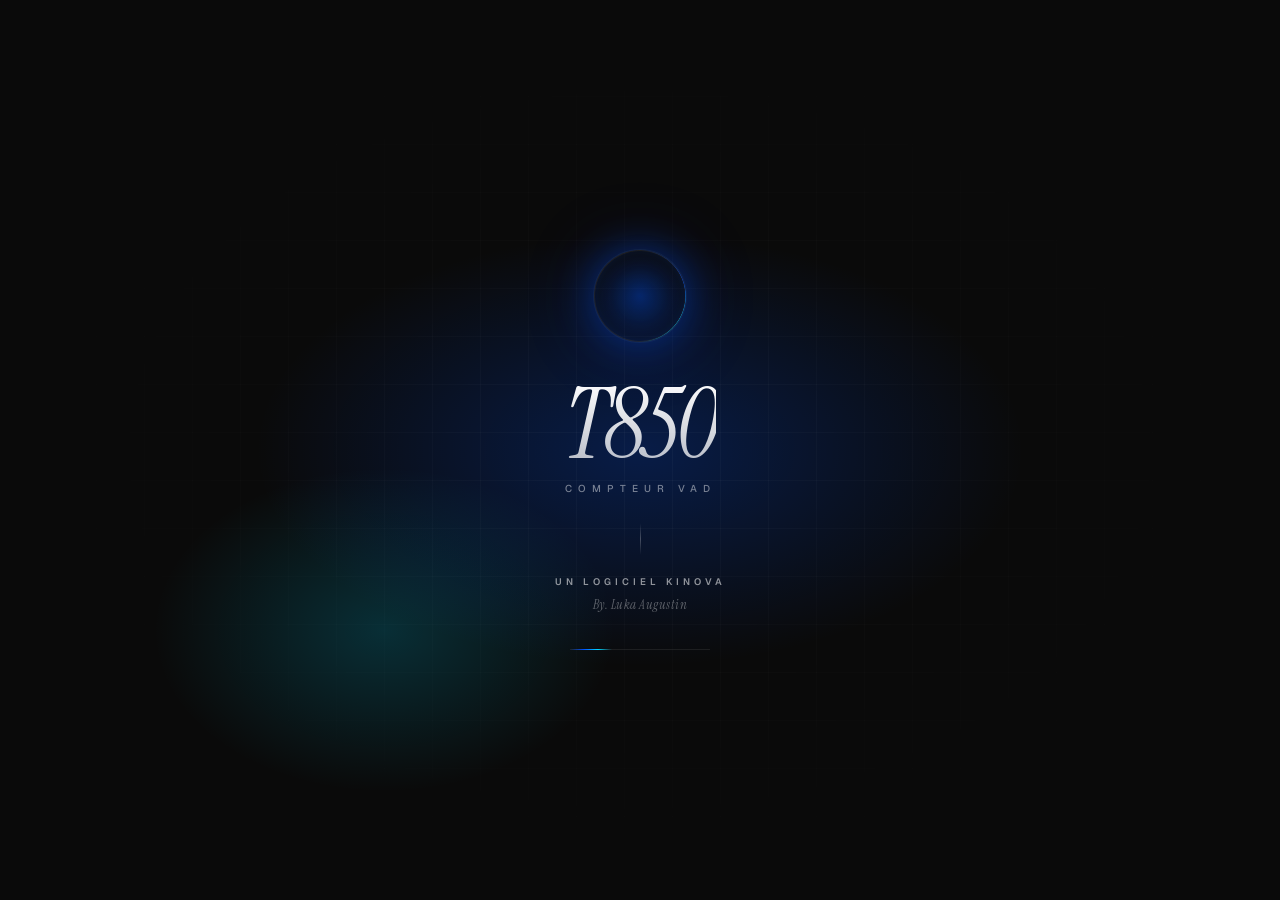
==== index.html @ 2a06a9a8 "Add software files" ====
<!doctype html>
<html lang="fr">
<head>
<meta charset="utf-8"/>
<meta name="viewport" content="width=device-width, initial-scale=1"/>
<title>T850 — Compteur VAD</title>
<link rel="preconnect" href="https://fonts.googleapis.com">
<link rel="preconnect" href="https://fonts.gstatic.com" crossorigin>
<link href="https://fonts.googleapis.com/css2?family=Instrument+Serif:ital@0;1&family=Geist:wght@300;400;500;600;700&family=JetBrains+Mono:wght@400;500;700&display=swap" rel="stylesheet">

<style>
/* ============================================================
   T850 — LIGHT PREMIUM REDESIGN
   Inspired by: Stripe, Linear light, Notion Pro, Vercel
   ============================================================ */

*, *::before, *::after { box-sizing: border-box; margin: 0; padding: 0; }

:root {
  /* — Canvas & surfaces — */
  --bg:          #FAFAF7;        /* ivoire chaud */
  --bg-elev:     #FFFFFF;
  --bg-sunken:   #F4F4EF;
  --surface:     #FFFFFF;
  --surface-2:   #F7F7F3;

  /* — Ink (texte) — */
  --ink:         #0A0A0A;
  --ink-2:       #262626;
  --ink-3:       #525252;
  --ink-4:       #737373;
  --ink-muted:   #A3A3A3;

  /* — Bordures ultra fines, secret du premium — */
  --hairline:    rgba(10,10,10,.06);
  --hairline-2:  rgba(10,10,10,.09);
  --hairline-3:  rgba(10,10,10,.14);

  /* — Accent bleu électrique — */
  --accent:      #0052FF;        /* bleu Coinbase/Stripe */
  --accent-2:    #2D6BFF;
  --accent-3:    #7AA6FF;
  --accent-soft: rgba(0,82,255,.08);
  --accent-glow: rgba(0,82,255,.22);
  --cyan:        #00D4FF;

  /* — Sémantique — */
  --success:     #00875A;
  --success-soft:rgba(0,135,90,.10);
  --warn:        #B45309;
  --warn-soft:   rgba(180,83,9,.10);
  --danger:      #E11D48;
  --danger-soft: rgba(225,29,72,.10);

  /* — Ombres superposées (layering) — */
  --shadow-xs:   0 1px 2px rgba(10,10,10,.04);
  --shadow-sm:   0 1px 2px rgba(10,10,10,.04), 0 2px 8px rgba(10,10,10,.04);
  --shadow-md:   0 2px 4px rgba(10,10,10,.04), 0 8px 24px rgba(10,10,10,.06), 0 1px 0 rgba(255,255,255,.6) inset;
  --shadow-lg:   0 4px 12px rgba(10,10,10,.06), 0 24px 48px rgba(10,10,10,.10), 0 1px 0 rgba(255,255,255,.7) inset;
  --shadow-blue: 0 1px 2px rgba(0,82,255,.24), 0 4px 16px rgba(0,82,255,.20), 0 1px 0 rgba(255,255,255,.25) inset;

  /* — Rayons — */
  --r-xs: 6px;
  --r-sm: 8px;
  --r-md: 12px;
  --r-lg: 16px;
  --r-xl: 22px;

  /* — Timing — */
  --tr-fast: 140ms cubic-bezier(.22,1,.36,1);
  --tr:      220ms cubic-bezier(.22,1,.36,1);
  --tr-slow: 420ms cubic-bezier(.22,1,.36,1);

  --sidebar-w: 276px;
}

html { font-size: 15px; }

body {
  font-family: 'Geist', -apple-system, BlinkMacSystemFont, sans-serif;
  font-feature-settings: "cv11","ss01","ss03","cv09";
  -webkit-font-smoothing: antialiased;
  -moz-osx-font-smoothing: grayscale;
  background: var(--bg);
  color: var(--ink);
  min-height: 100vh;
  overflow-x: hidden;
  letter-spacing: -.01em;
  position: relative;
}

/* Mesh gradient de fond — le secret du wow effect subtil */
body::before {
  content: "";
  position: fixed; inset: 0;
  pointer-events: none;
  z-index: 0;
  background:
    radial-gradient(ellipse 60% 50% at 85% 0%,    rgba(0,82,255,.06)  0%, transparent 60%),
    radial-gradient(ellipse 50% 40% at 0% 100%,   rgba(0,212,255,.05) 0%, transparent 60%),
    radial-gradient(ellipse 40% 30% at 50% 50%,   rgba(122,166,255,.04) 0%, transparent 70%);
}

/* Grain overlay ultra subtil */
body::after {
  content: "";
  position: fixed; inset: 0;
  pointer-events: none;
  z-index: 1;
  opacity: .35;
  mix-blend-mode: multiply;
  background-image: url("data:image/svg+xml;utf8,<svg xmlns='http://www.w3.org/2000/svg' width='140' height='140'><filter id='n'><feTurbulence type='fractalNoise' baseFrequency='.9' numOctaves='2' stitchTiles='stitch'/><feColorMatrix values='0 0 0 0 0 0 0 0 0 0 0 0 0 0 0 0 0 0 .035 0'/></filter><rect width='100%' height='100%' filter='url(%23n)'/></svg>");
}

/* ============================================================
   SPLASH — premium éditorial
   ============================================================ */
#splash {
  position: fixed; inset: 0; z-index: 999;
  background: #0A0A0A;
  display: flex; align-items: center; justify-content: center;
  transition: opacity .8s cubic-bezier(.22,1,.36,1);
  overflow: hidden;
}
#splash::before {
  content: "";
  position: absolute; inset: 0;
  background:
    radial-gradient(ellipse 50% 40% at 50% 50%, rgba(0,82,255,.25) 0%, transparent 60%),
    radial-gradient(ellipse 30% 30% at 30% 70%, rgba(0,212,255,.18) 0%, transparent 60%);
  animation: splashMesh 8s ease-in-out infinite alternate;
}
#splash::after {
  content: "";
  position: absolute; inset: 0;
  background-image:
    linear-gradient(rgba(255,255,255,.03) 1px, transparent 1px),
    linear-gradient(90deg, rgba(255,255,255,.03) 1px, transparent 1px);
  background-size: 48px 48px;
  mask-image: radial-gradient(ellipse 70% 70% at 50% 50%, black 0%, transparent 70%);
  -webkit-mask-image: radial-gradient(ellipse 70% 70% at 50% 50%, black 0%, transparent 70%);
}
#splash.hide { opacity: 0; pointer-events: none; }

.splash-inner {
  position: relative;
  z-index: 2;
  display: flex; flex-direction: column; align-items: center;
  animation: splashFadeIn 1s cubic-bezier(.22,1,.36,1) both;
}

/* Ring animé — on supprime visuellement l'ancien div inline */
.splash-inner > div:first-child {
  width: 92px !important;
  height: 92px !important;
  border: 1px solid rgba(255,255,255,.08) !important;
  background: radial-gradient(circle, rgba(0,82,255,.35) 0%, transparent 65%) !important;
  box-shadow:
    0 0 0 1px rgba(255,255,255,.04),
    0 0 40px rgba(0,82,255,.40),
    0 0 80px rgba(0,82,255,.20),
    inset 0 0 20px rgba(0,82,255,.15) !important;
  position: relative;
  animation: splashRing 3s ease-in-out infinite !important;
}
.splash-inner > div:first-child::before {
  content: "";
  position: absolute; inset: -1px;
  border-radius: 50%;
  background: conic-gradient(from 0deg, transparent 0%, var(--accent) 20%, var(--cyan) 35%, transparent 50%);
  -webkit-mask: radial-gradient(circle, transparent 45px, black 46px);
          mask: radial-gradient(circle, transparent 45px, black 46px);
  animation: splashRotate 3s linear infinite;
}

.splash-wordmark {
  font-family: 'Instrument Serif', 'Times New Roman', serif;
  font-style: italic;
  font-size: 96px;
  font-weight: 400;
  color: #fff;
  letter-spacing: -.04em;
  text-align: center;
  line-height: .9;
  margin-top: 40px;
  background: linear-gradient(180deg, #FFFFFF 0%, rgba(255,255,255,.7) 100%);
  -webkit-background-clip: text;
  background-clip: text;
  -webkit-text-fill-color: transparent;
  text-shadow: none;
}

.splash-tagline {
  font-family: 'Geist', sans-serif;
  font-size: 10px;
  font-weight: 500;
  color: rgba(255,255,255,.45);
  letter-spacing: 6px;
  text-transform: uppercase;
  text-align: center;
  margin-top: 14px;
}

.splash-divider {
  width: 1px; height: 32px;
  background: linear-gradient(180deg, transparent, rgba(255,255,255,.25), transparent);
  margin: 28px auto 20px;
}

.splash-brand {
  font-family: 'Geist', sans-serif;
  font-size: 9.5px;
  font-weight: 600;
  color: rgba(255,255,255,.55);
  letter-spacing: 4px;
  text-transform: uppercase;
  text-align: center;
}
.splash-author {
  font-family: 'Instrument Serif', serif;
  font-style: italic;
  font-size: 13px;
  color: rgba(255,255,255,.35);
  letter-spacing: .5px;
  text-align: center;
  margin-top: 8px;
}

.splash-bar-wrap {
  width: 140px; height: 1px;
  background: rgba(255,255,255,.08);
  margin-top: 36px;
  overflow: hidden;
  position: relative;
}
.splash-bar {
  height: 100%;
  background: linear-gradient(90deg, transparent, var(--accent), var(--cyan), transparent);
  width: 30%;
  animation: splashLoad 1.8s cubic-bezier(.22,1,.36,1) infinite;
}

@keyframes splashLoad {
  0%   { transform: translateX(-120%); }
  100% { transform: translateX(400%); }
}
@keyframes splashRing {
  0%,100% { box-shadow: 0 0 0 1px rgba(255,255,255,.04), 0 0 40px rgba(0,82,255,.40), 0 0 80px rgba(0,82,255,.20), inset 0 0 20px rgba(0,82,255,.15); }
  50%     { box-shadow: 0 0 0 1px rgba(255,255,255,.08), 0 0 60px rgba(0,82,255,.60), 0 0 120px rgba(0,82,255,.30), inset 0 0 30px rgba(0,82,255,.25); }
}
@keyframes splashRotate {
  to { transform: rotate(360deg); }
}
@keyframes splashMesh {
  0%   { transform: scale(1) rotate(0deg); }
  100% { transform: scale(1.15) rotate(4deg); }
}
@keyframes splashFadeIn {
  from { opacity: 0; transform: translateY(24px); filter: blur(6px); }
  to   { opacity: 1; transform: translateY(0); filter: blur(0); }
}

/* ============================================================
   SHELL & SIDEBAR
   ============================================================ */
.shell {
  display: flex;
  min-height: 100vh;
  position: relative;
  z-index: 2;
}

.sidebar {
  width: var(--sidebar-w);
  min-height: 100vh;
  background: var(--surface);
  display: flex; flex-direction: column;
  position: fixed; left: 0; top: 0; bottom: 0;
  z-index: 100;
  border-right: 1px solid var(--hairline);
  box-shadow: 1px 0 0 rgba(255,255,255,.8) inset;
}
/* Halo accent en haut de sidebar — détail premium */
.sidebar::before {
  content: "";
  position: absolute; top: 0; left: 0; right: 0; height: 260px;
  background: radial-gradient(ellipse 80% 100% at 50% 0%, var(--accent-soft) 0%, transparent 70%);
  pointer-events: none;
}

.sidebar-logo {
  padding: 22px 22px 18px;
  border-bottom: 1px solid var(--hairline);
  position: relative;
  z-index: 1;
}
.sidebar-logo > div {
  align-items: baseline !important;
  gap: 10px !important;
}
.logo-wordmark {
  font-family: 'Instrument Serif', serif !important;
  font-style: italic;
  font-size: 32px !important;
  font-weight: 400 !important;
  color: var(--ink) !important;
  letter-spacing: -.04em !important;
  line-height: 1;
  cursor: pointer;
  transition: color var(--tr);
  position: relative;
}
.logo-wordmark::after {
  content: "";
  position: absolute;
  bottom: 2px; left: 0;
  width: 6px; height: 6px;
  background: var(--accent);
  border-radius: 50%;
  transform: translateX(72px);
  box-shadow: 0 0 12px var(--accent-glow);
}
.logo-sub {
  font-family: 'Geist', sans-serif !important;
  font-size: 9.5px !important;
  color: var(--ink-4) !important;
  letter-spacing: 2.5px !important;
  text-transform: uppercase !important;
  margin-top: 6px !important;
  font-weight: 500;
}

/* KPI — les stars de la sidebar */
.sidebar-kpi {
  padding: 18px 14px 10px;
  display: flex; flex-direction: column; gap: 7px;
  position: relative; z-index: 1;
}
.kpi-box, .kpi-card {
  background: var(--bg-elev);
  border: 1px solid var(--hairline);
  border-radius: var(--r-md);
  padding: 13px 14px;
  display: flex; align-items: center; gap: 12px;
  transition: all var(--tr);
  position: relative;
  box-shadow: var(--shadow-xs);
}
.kpi-box:hover, .kpi-card:hover {
  border-color: var(--hairline-3);
  box-shadow: var(--shadow-sm);
  transform: translateY(-1px);
}
.kpi-icon {
  width: 32px; height: 32px; border-radius: var(--r-sm);
  background: linear-gradient(180deg, var(--ink) 0%, var(--ink-2) 100%);
  display: flex; align-items: center; justify-content: center;
  flex-shrink: 0;
  box-shadow: 0 1px 2px rgba(0,0,0,.15), 0 0 0 1px rgba(255,255,255,.04) inset;
}
.kpi-icon svg { stroke: #fff !important; opacity: .95; }

/* KPI spécial — le premier en accent */
.sidebar-kpi .kpi-box:first-child .kpi-icon {
  background: linear-gradient(180deg, var(--accent) 0%, #0040C8 100%);
  box-shadow: var(--shadow-blue);
}

.kpi-info { flex: 1; min-width: 0; }
.kpi-value {
  font-family: 'Instrument Serif', serif;
  font-style: italic;
  font-size: 32px;
  font-weight: 400;
  color: var(--ink);
  line-height: .95;
  letter-spacing: -.03em;
  font-variant-numeric: tabular-nums;
}
.kpi-label {
  font-family: 'Geist', sans-serif;
  font-size: 9.5px;
  font-weight: 600;
  color: var(--ink-4);
  letter-spacing: 1.3px;
  text-transform: uppercase;
  margin-top: 4px;
}

/* SG Agenda box — ambre */
#sgAgendaBox {
  margin: 0 14px 0;
  background: linear-gradient(180deg, #FFFBEB 0%, #FEF3C7 100%);
  border-color: rgba(180,83,9,.15);
}
#sgAgendaBox .kpi-icon {
  background: linear-gradient(180deg, #D97706 0%, #B45309 100%);
  box-shadow: 0 1px 2px rgba(180,83,9,.30);
}
#sgAgendaBox .kpi-value { color: #78350F; }
#sgAgendaBox .kpi-label { color: #92400E; }
#agendaPlus {
  background: rgba(217,119,6,.12) !important;
  color: #B45309 !important;
  border-radius: 4px !important;
  width: 22px !important; height: 14px !important;
  font-size: 11px !important;
  transition: background var(--tr);
}
#agendaPlus:hover { background: rgba(217,119,6,.25) !important; }
#agendaMinus {
  background: rgba(225,29,72,.10) !important;
  color: #E11D48 !important;
  border-radius: 4px !important;
  width: 22px !important; height: 14px !important;
  font-size: 11px !important;
  transition: background var(--tr);
}
#agendaMinus:hover { background: rgba(225,29,72,.20) !important; }

.sidebar-section-label {
  padding: 18px 22px 8px;
  font-family: 'Geist', sans-serif;
  font-size: 9.5px;
  font-weight: 600;
  color: var(--ink-muted);
  letter-spacing: 1.8px;
  text-transform: uppercase;
  position: relative; z-index: 1;
}

.client-card {
  margin: 0 14px 8px;
  background: var(--bg-sunken);
  border: 1px solid var(--hairline);
  border-radius: var(--r-md);
  padding: 11px 12px;
  display: flex; align-items: center; gap: 11px;
  transition: all var(--tr);
  position: relative; z-index: 1;
}
.client-card:hover {
  background: var(--bg-elev);
  border-color: var(--hairline-2);
}
.client-avatar {
  width: 36px; height: 36px; border-radius: 50%;
  background: linear-gradient(135deg, var(--accent) 0%, #0040C8 100%);
  display: flex; align-items: center; justify-content: center;
  font-family: 'Instrument Serif', serif;
  font-style: italic;
  font-size: 16px; font-weight: 400;
  color: #fff;
  flex-shrink: 0;
  box-shadow: var(--shadow-blue);
}
.client-info { min-width: 0; flex: 1; }
.client-name {
  font-size: 13px; font-weight: 600; color: var(--ink);
  white-space: nowrap; overflow: hidden; text-overflow: ellipsis;
  letter-spacing: -.005em;
}
.client-dob {
  font-size: 11px; color: var(--ink-4); margin-top: 2px;
  font-family: 'JetBrains Mono', monospace;
  font-weight: 400;
}

.cat-stat-list {
  flex: 1; overflow-y: auto;
  padding: 0 22px 14px;
  scrollbar-width: thin;
  scrollbar-color: var(--hairline-2) transparent;
  position: relative; z-index: 1;
}
.cat-stat-row {
  display: flex; align-items: center; gap: 10px;
  padding: 9px 0;
  border-bottom: 1px solid var(--hairline);
  transition: all var(--tr);
}
.cat-stat-row:last-child { border-bottom: none; }
.cat-stat-row:hover .cat-stat-name { color: var(--ink); }
.cat-stat-name {
  flex: 1; font-size: 12px; font-weight: 500;
  color: var(--ink-3);
  letter-spacing: -.005em;
  transition: color var(--tr);
}
.cat-stat-bar-wrap {
  width: 60px; height: 3px;
  background: var(--hairline);
  border-radius: 99px; overflow: hidden;
}
.cat-stat-bar {
  height: 100%;
  background: linear-gradient(90deg, var(--accent-3), var(--accent));
  border-radius: 99px;
  transition: width .7s cubic-bezier(.22,1,.36,1);
}
.cat-stat-count {
  font-family: 'JetBrains Mono', monospace;
  font-size: 12px;
  font-weight: 500;
  color: var(--ink-2);
  min-width: 20px;
  text-align: right;
  font-variant-numeric: tabular-nums;
}

.sidebar-footer {
  padding: 14px 22px;
  border-top: 1px solid var(--hairline);
  font-family: 'Instrument Serif', serif;
  font-style: italic;
  font-size: 12px;
  color: var(--ink-muted);
  position: relative; z-index: 1;
}

/* ============================================================
   MAIN — topbar & content
   ============================================================ */
.main {
  margin-left: var(--sidebar-w);
  flex: 1;
  display: flex; flex-direction: column;
  min-height: 100vh;
}

.topbar {
  background: rgba(250,250,247,.75);
  -webkit-backdrop-filter: blur(20px) saturate(180%);
  backdrop-filter: blur(20px) saturate(180%);
  border-bottom: 1px solid var(--hairline);
  padding: 14px 32px;
  display: flex; align-items: center; gap: 8px; flex-wrap: wrap;
  position: sticky; top: 0; z-index: 50;
}

/* Boutons — système premium */
.btn {
  display: inline-flex; align-items: center; gap: 7px;
  padding: 8px 14px;
  border-radius: var(--r-sm);
  border: 1px solid transparent;
  font-family: 'Geist', sans-serif;
  font-size: 13px;
  font-weight: 500;
  letter-spacing: -.005em;
  cursor: pointer;
  transition: all var(--tr);
  white-space: nowrap; flex-shrink: 0;
  position: relative;
}

.btn-primary {
  background: linear-gradient(180deg, var(--accent-2) 0%, var(--accent) 100%);
  color: #fff;
  border-color: rgba(0,40,180,.4);
  box-shadow: var(--shadow-blue);
  font-weight: 600;
}
.btn-primary::before {
  content: "";
  position: absolute; inset: 0;
  border-radius: inherit;
  background: linear-gradient(180deg, rgba(255,255,255,.18) 0%, transparent 50%);
  pointer-events: none;
}
.btn-primary:hover {
  transform: translateY(-1px);
  box-shadow:
    0 2px 4px rgba(0,82,255,.30),
    0 8px 24px rgba(0,82,255,.24),
    0 1px 0 rgba(255,255,255,.30) inset;
}
.btn-primary:active { transform: translateY(0); }

.btn-secondary {
  background: var(--bg-elev);
  color: var(--ink-2);
  border: 1px solid var(--hairline-2);
  box-shadow: var(--shadow-xs);
  font-weight: 500;
}
.btn-secondary:hover {
  border-color: var(--hairline-3);
  box-shadow: var(--shadow-sm);
  transform: translateY(-1px);
  color: var(--ink);
}

.btn-ghost {
  background: transparent;
  color: var(--ink-3);
  border: 1px solid transparent;
}
.btn-ghost:hover {
  background: var(--bg-sunken);
  color: var(--ink);
}

.btn-danger-ghost {
  background: transparent;
  color: var(--danger);
  border: 1px solid var(--danger-soft);
}
.btn-danger-ghost:hover {
  background: var(--danger-soft);
  border-color: var(--danger);
}
.btn-sm {
  padding: 5px 10px;
  font-size: 12px;
  border-radius: var(--r-xs);
}

.topbar-sep {
  width: 1px; height: 22px;
  background: var(--hairline-2);
  margin: 0 4px;
}
.spacer { flex: 1; }

/* Content & grid */
.content { padding: 28px 32px; flex: 1; }
.grid-2 {
  display: grid;
  grid-template-columns: 1fr 1fr;
  gap: 16px;
}
@media (max-width: 960px) {
  .grid-2 { grid-template-columns: 1fr; }
}

/* ============================================================
   PANELS — cards premium avec hiérarchie éditoriale
   ============================================================ */
.panel {
  background: var(--surface);
  border: 1px solid var(--hairline);
  border-radius: var(--r-lg);
  padding: 22px 22px 18px;
  box-shadow: var(--shadow-xs);
  transition: all var(--tr);
  animation: fadeUp .6s cubic-bezier(.22,1,.36,1) both;
  position: relative;
  overflow: hidden;
}
/* Glow bleu discret au hover */
.panel::before {
  content: "";
  position: absolute;
  top: 0; left: 0; right: 0;
  height: 1px;
  background: linear-gradient(90deg, transparent, var(--accent), transparent);
  opacity: 0;
  transition: opacity var(--tr);
}
.panel:hover {
  border-color: var(--hairline-2);
  box-shadow: var(--shadow-md);
  transform: translateY(-2px);
}
.panel:hover::before { opacity: .5; }

.panel-header {
  display: flex; align-items: center; gap: 11px;
  margin-bottom: 16px;
  padding-bottom: 14px;
  border-bottom: 1px solid var(--hairline);
}
.panel-icon {
  width: 32px; height: 32px;
  border-radius: var(--r-sm);
  background: linear-gradient(180deg, var(--ink) 0%, var(--ink-2) 100%);
  display: flex; align-items: center; justify-content: center;
  flex-shrink: 0;
  box-shadow: 0 1px 2px rgba(0,0,0,.15), 0 0 0 1px rgba(255,255,255,.04) inset;
}
.panel-icon svg { stroke: #fff !important; opacity: .95; }

.panel-title {
  font-family: 'Instrument Serif', serif;
  font-style: italic;
  font-size: 20px;
  font-weight: 400;
  letter-spacing: -.02em;
  color: var(--ink);
  flex: 1;
  line-height: 1;
}
.panel-badge {
  font-family: 'JetBrains Mono', monospace;
  font-size: 11px;
  font-weight: 500;
  color: var(--accent);
  background: var(--accent-soft);
  border: 1px solid rgba(0,82,255,.14);
  border-radius: 999px;
  padding: 3px 10px;
  font-variant-numeric: tabular-nums;
  letter-spacing: -.01em;
}

/* ============================================================
   DATA TABLE
   ============================================================ */
.data-table {
  width: 100%;
  border-collapse: collapse;
}
.data-table th {
  font-family: 'Geist', sans-serif;
  font-size: 9.5px;
  font-weight: 600;
  color: var(--ink-4);
  letter-spacing: 1.4px;
  text-transform: uppercase;
  padding: 6px 10px 10px;
  border-bottom: 1px solid var(--hairline-2);
  text-align: left;
}
.data-table td {
  font-size: 13px;
  padding: 10px;
  border-bottom: 1px solid var(--hairline);
  color: var(--ink-2);
  vertical-align: middle;
  font-variant-numeric: tabular-nums;
}
.data-table tr:last-child td { border-bottom: none; }
.data-table tr { transition: background var(--tr-fast); }
.data-table tr:hover td { background: var(--bg-sunken); }

/* Numeric columns en mono */
.data-table td:nth-child(2),
.data-table td:nth-child(3) {
  font-family: 'JetBrains Mono', monospace;
  font-weight: 500;
  color: var(--ink);
}

.conv-badge {
  display: inline-flex; align-items: center;
  font-family: 'JetBrains Mono', monospace;
  font-size: 11px;
  font-weight: 500;
  padding: 2px 8px;
  border-radius: 999px;
  letter-spacing: -.01em;
  border: 1px solid transparent;
}
.conv-high {
  background: var(--success-soft);
  color: var(--success);
  border-color: rgba(0,135,90,.16);
}
.conv-mid {
  background: var(--warn-soft);
  color: var(--warn);
  border-color: rgba(180,83,9,.16);
}
.conv-low {
  background: var(--danger-soft);
  color: var(--danger);
  border-color: rgba(225,29,72,.14);
}
.conv-none {
  background: var(--bg-sunken);
  color: var(--ink-muted);
  border-color: var(--hairline-2);
}

/* ============================================================
   SALE ITEMS (historique)
   ============================================================ */
.sale-item {
  display: flex; align-items: center; gap: 12px;
  padding: 11px 0;
  border-bottom: 1px solid var(--hairline);
  transition: all var(--tr-fast);
}
.sale-item:last-child { border-bottom: none; }
.sale-item:hover { padding-left: 4px; }
.sale-item:hover .sale-dot {
  background: var(--accent);
  box-shadow: 0 0 0 4px var(--accent-soft);
}
.sale-dot {
  width: 6px; height: 6px; border-radius: 50%;
  background: var(--ink-muted);
  flex-shrink: 0;
  transition: all var(--tr);
}
.sale-info { flex: 1; min-width: 0; }
.sale-product {
  font-size: 13.5px; font-weight: 500;
  color: var(--ink);
  letter-spacing: -.005em;
  white-space: nowrap; overflow: hidden; text-overflow: ellipsis;
}
.sale-meta {
  font-family: 'JetBrains Mono', monospace;
  font-size: 11px;
  color: var(--ink-4);
  margin-top: 2px;
  font-weight: 400;
}
.sale-empty {
  text-align: center;
  padding: 40px 0;
  font-family: 'Instrument Serif', serif;
  font-style: italic;
  font-size: 15px;
  color: var(--ink-muted);
}

.scroll {
  max-height: 320px;
  overflow-y: auto;
  scrollbar-width: thin;
  scrollbar-color: var(--hairline-2) transparent;
}

/* ============================================================
   BAR ROWS (stats tranches horaires, catégories)
   ============================================================ */
.bar-row {
  display: flex; align-items: center; gap: 12px;
  padding: 9px 0;
  border-bottom: 1px solid var(--hairline);
  transition: padding var(--tr-fast);
}
.bar-row:last-child { border-bottom: none; }
.bar-row:hover { padding-left: 4px; }
.bar-label {
  font-size: 12px; font-weight: 500;
  color: var(--ink-2);
  width: 110px; flex-shrink: 0;
  white-space: nowrap; overflow: hidden; text-overflow: ellipsis;
  letter-spacing: -.005em;
}
.bar-track {
  flex: 1; height: 5px;
  background: var(--hairline);
  border-radius: 99px; overflow: hidden;
  position: relative;
}
.bar-fill {
  height: 100%;
  border-radius: 99px;
  background: linear-gradient(90deg, var(--accent) 0%, var(--cyan) 100%);
  transition: width .7s cubic-bezier(.22,1,.36,1);
  box-shadow: 0 0 8px var(--accent-glow);
}
.bar-num {
  font-family: 'JetBrains Mono', monospace;
  font-size: 12px;
  font-weight: 500;
  color: var(--ink);
  min-width: 28px;
  text-align: right;
  font-variant-numeric: tabular-nums;
}

/* ============================================================
   MODALS — premium
   ============================================================ */
.modal-overlay {
  position: fixed; inset: 0;
  background: rgba(10,10,10,.55);
  -webkit-backdrop-filter: blur(12px) saturate(120%);
  backdrop-filter: blur(12px) saturate(120%);
  display: flex; align-items: center; justify-content: center;
  padding: 20px; z-index: 200;
  opacity: 0; pointer-events: none;
  transition: opacity .25s cubic-bezier(.22,1,.36,1);
}
.modal-overlay.show { opacity: 1; pointer-events: all; }

.modal-card {
  width: 100%; max-width: 460px;
  background: var(--surface);
  border: 1px solid var(--hairline-2);
  border-radius: var(--r-lg);
  padding: 28px;
  box-shadow:
    0 8px 24px rgba(10,10,10,.08),
    0 32px 64px rgba(10,10,10,.18),
    0 1px 0 rgba(255,255,255,.8) inset;
  transform: scale(.96) translateY(8px);
  transition: transform .3s cubic-bezier(.22,1,.36,1);
  position: relative;
  overflow: hidden;
}
.modal-card::before {
  content: "";
  position: absolute; top: 0; left: 20%; right: 20%;
  height: 1px;
  background: linear-gradient(90deg, transparent, var(--accent), transparent);
  opacity: .5;
}
.modal-overlay.show .modal-card {
  transform: scale(1) translateY(0);
}

.modal-title {
  font-family: 'Instrument Serif', serif;
  font-style: italic;
  font-size: 28px;
  font-weight: 400;
  color: var(--ink);
  letter-spacing: -.02em;
  margin-bottom: 6px;
  line-height: 1.1;
}
.modal-sub {
  font-size: 13px;
  color: var(--ink-4);
  margin-bottom: 22px;
  letter-spacing: -.005em;
}

/* ============================================================
   FORM FIELDS
   ============================================================ */
.field { margin-bottom: 16px; }
.field:last-child { margin-bottom: 0; }
.field label {
  display: block;
  font-family: 'Geist', sans-serif;
  font-size: 10px;
  font-weight: 600;
  color: var(--ink-4);
  letter-spacing: 1.2px;
  text-transform: uppercase;
  margin-bottom: 6px;
}
.field input, .field select {
  width: 100%;
  background: var(--bg-elev);
  border: 1px solid var(--hairline-2);
  border-radius: var(--r-sm);
  padding: 11px 13px;
  font-family: 'Geist', sans-serif;
  font-size: 14px;
  font-weight: 500;
  color: var(--ink);
  outline: none;
  letter-spacing: -.005em;
  transition: all var(--tr);
  box-shadow: var(--shadow-xs);
}
.field input::placeholder { color: var(--ink-muted); }
.field input:hover, .field select:hover {
  border-color: var(--hairline-3);
}
.field input:focus, .field select:focus {
  border-color: var(--accent);
  box-shadow:
    0 0 0 4px var(--accent-soft),
    var(--shadow-xs);
}
.field input:disabled, .field select:disabled {
  opacity: .45;
  cursor: not-allowed;
  background: var(--bg-sunken);
}

.modal-actions {
  display: flex; gap: 10px;
  margin-top: 24px;
  flex-wrap: wrap;
  justify-content: flex-end;
}

/* ============================================================
   NOTE BODY
   ============================================================ */
.note-body {
  font-family: 'Geist', sans-serif;
  font-size: 13.5px;
  line-height: 1.75;
  color: var(--ink-2);
  white-space: pre-line;
  background: var(--bg-sunken);
  border-radius: var(--r-md);
  padding: 20px;
  border: 1px solid var(--hairline);
  margin-bottom: 18px;
  max-height: 60vh;
  overflow-y: auto;
  letter-spacing: -.005em;
}

/* ============================================================
   TOAST
   ============================================================ */
.toast {
  position: fixed;
  bottom: 24px; left: 50%;
  transform: translateX(-50%) translateY(16px);
  background: var(--ink);
  color: #fff;
  border: 1px solid rgba(255,255,255,.08);
  padding: 12px 22px;
  border-radius: 999px;
  font-family: 'Geist', sans-serif;
  font-size: 13px;
  font-weight: 500;
  letter-spacing: -.005em;
  box-shadow:
    0 8px 24px rgba(10,10,10,.20),
    0 0 0 1px rgba(255,255,255,.04) inset;
  opacity: 0; pointer-events: none;
  transition: all .3s cubic-bezier(.22,1,.36,1);
  z-index: 9999;
  white-space: nowrap;
}
.toast.show {
  opacity: 1;
  transform: translateX(-50%) translateY(0);
}

/* ============================================================
   ANIMATIONS & scrollbars
   ============================================================ */
@keyframes fadeUp {
  from { opacity: 0; transform: translateY(16px); }
  to   { opacity: 1; transform: translateY(0); }
}
.panel:nth-child(1) { animation-delay: .08s; }
.panel:nth-child(2) { animation-delay: .16s; }
.panel:nth-child(3) { animation-delay: .24s; }
.panel:nth-child(4) { animation-delay: .32s; }

::-webkit-scrollbar { width: 8px; height: 8px; }
::-webkit-scrollbar-track { background: transparent; }
::-webkit-scrollbar-thumb {
  background: var(--hairline-2);
  border-radius: 99px;
  border: 2px solid var(--bg);
}
::-webkit-scrollbar-thumb:hover { background: var(--hairline-3); }

/* ============================================================
   HELP BUTTON (?)
   ============================================================ */
.btn-help-t850 {
  width: 28px; height: 28px;
  border-radius: 50%;
  background: var(--bg-sunken);
  border: 1px solid var(--hairline-2);
  color: var(--ink-3);
  font-family: 'Instrument Serif', serif;
  font-style: italic;
  font-size: 15px;
  font-weight: 400;
  cursor: pointer;
  display: flex; align-items: center; justify-content: center;
  transition: all var(--tr);
  flex-shrink: 0;
  line-height: 1;
  padding-top: 1px;
}
.btn-help-t850:hover {
  background: var(--accent);
  color: #fff;
  border-color: var(--accent);
  box-shadow: var(--shadow-blue);
  transform: scale(1.08);
}

/* ============================================================
   REFINEMENTS
   ============================================================ */
/* Selection */
::selection {
  background: var(--accent);
  color: #fff;
}

/* Focus visible pour l'a11y */
*:focus-visible {
  outline: 2px solid var(--accent);
  outline-offset: 2px;
  border-radius: 4px;
}
button:focus-visible,
input:focus-visible,
select:focus-visible { outline: none; }

/* Tabulaire partout où c'est numérique */
.kpi-value, .bar-num, .cat-stat-count,
.data-table td:nth-child(n+2), .sale-meta {
  font-variant-numeric: tabular-nums;
}

</style>
</head>

<body>

<div id="splash">
  <div class="splash-inner">
    <div style="
      width:160px;height:160px;border-radius:50%;
      background:radial-gradient(circle,rgba(30,58,95,.22) 0%,transparent 70%);
      border:1.5px solid rgba(30,58,95,.45);
      display:flex;align-items:center;justify-content:center;
      box-shadow:0 0 40px rgba(30,58,95,.35),0 0 80px rgba(30,58,95,.15);
    ">
    </div>
    <div class="splash-wordmark">T850</div>
    <div class="splash-tagline">Compteur VAD</div>
    <div class="splash-divider"></div>
    <div class="splash-brand">Un logiciel KINOVA</div>
    <div class="splash-author">By. Luka Augustin</div>
    <div class="splash-bar-wrap">
      <div class="splash-bar"></div>
    </div>
  </div>
</div>

<div class="shell">

    <aside class="sidebar">
    <div class="sidebar-logo">
      <div style="display:flex;align-items:center;gap:8px">
        <div>
          <span class="logo-wordmark">T850</span>
          <span class="logo-sub">Compteur VAD</span>
        </div>
      </div>
    </div>

        <div class="sidebar-kpi">
      <div class="kpi-box">
        <div class="kpi-icon">
          <svg width="16" height="16" viewBox="0 0 24 24" fill="none" stroke="#C9D6E3" stroke-width="2.2" stroke-linecap="round"><polyline points="22 12 18 12 15 21 9 3 6 12 2 12"/></svg>
        </div>
        <div class="kpi-info">
          <div class="kpi-value" id="kpiTotal">0</div>
          <div class="kpi-label">Ventes totales</div>
        </div>
      </div>
      <div class="kpi-box">
        <div class="kpi-icon">
          <svg width="16" height="16" viewBox="0 0 24 24" fill="none" stroke="#C9D6E3" stroke-width="2.2" stroke-linecap="round"><polyline points="1 4 1 10 7 10"/><path d="M3.51 15a9 9 0 1 0 .49-3.5"/></svg>
        </div>
        <div class="kpi-info">
          <div class="kpi-value" id="kpiRebonds">0</div>
          <div class="kpi-label">Rebonds totaux</div>
        </div>
      </div>
      <div class="kpi-box">
        <div class="kpi-icon">
          <svg width="16" height="16" viewBox="0 0 24 24" fill="none" stroke="#C9D6E3" stroke-width="2.2" stroke-linecap="round"><line x1="18" y1="20" x2="18" y2="10"/><line x1="12" y1="20" x2="12" y2="4"/><line x1="6" y1="20" x2="6" y2="14"/></svg>
        </div>
        <div class="kpi-info">
          <div class="kpi-value" id="kpiConv">—</div>
          <div class="kpi-label">Conversion</div>
        </div>
      </div>
      <div class="kpi-card">
        <div class="kpi-icon">
          <svg width="16" height="16" viewBox="0 0 24 24" fill="none" stroke="#C9D6E3" stroke-width="2.2" stroke-linecap="round"><path d="M17 21v-2a4 4 0 0 0-4-4H5a4 4 0 0 0-4 4v2"/><circle cx="9" cy="7" r="4"/><path d="M23 21v-2a4 4 0 0 0-3-3.87"/><path d="M16 3.13a4 4 0 0 1 0 7.75"/></svg>
        </div>
        <div class="kpi-info">
          <div class="kpi-value" id="kpiMulti">—</div>
          <div class="kpi-label">Multi VAD</div>
        </div>
      </div>
    </div>

    <div class="kpi-box" id="sgAgendaBox">
      <div class="kpi-icon"><svg width="16" height="16" viewBox="0 0 24 24" fill="none" stroke="#C9D6E3" stroke-width="2.2" stroke-linecap="round"><rect x="3" y="4" width="18" height="18" rx="2"/><line x1="16" y1="2" x2="16" y2="6"/><line x1="8" y1="2" x2="8" y2="6"/><line x1="3" y1="10" x2="21" y2="10"/><line x1="12" y1="14" x2="12" y2="18"/><line x1="10" y1="16" x2="14" y2="16"/></svg></div>
      <div class="kpi-info" style="flex:1">
        <div style="display:flex;align-items:center;gap:6px">
          <div class="kpi-value" id="kpiAgenda">0</div>
          <div style="display:flex;flex-direction:column;gap:2px;margin-left:auto">
            <button id="agendaPlus" style="background:rgba(201,166,0,.18);border:none;color:#C9A000;border-radius:4px;width:20px;height:14px;font-size:11px;cursor:pointer">+</button>
            <button id="agendaMinus" style="background:rgba(139,26,26,.18);border:none;color:#c07070;border-radius:4px;width:20px;height:14px;font-size:11px;cursor:pointer">−</button>
          </div>
        </div>
        <div class="kpi-label">SG Agenda</div>
      </div>
    </div>

    <div class="sidebar-section-label">Client courant</div>
    <div class="client-card">
      <div class="client-avatar" id="clientAvatar">?</div>
      <div class="client-info">
        <div class="client-name" id="clientName">Aucun client</div>
        <div class="client-dob"  id="clientDob">—</div>
      </div>
    </div>

    <div class="sidebar-section-label">Par catégorie</div>
    <div class="cat-stat-list" id="catStatList"></div>

    <div class="sidebar-footer" style="display:flex;align-items:center;justify-content:space-between"><span>By. Luka Augustin</span><button class="btn-help-t850" id="helpBtnSidebar" title="Note de Luka">?</button></div>
  </aside>

    <div class="main">

    <div class="topbar">
      <button class="btn btn-primary" id="addBtn">
        <svg width="14" height="14" viewBox="0 0 24 24" fill="none" stroke="currentColor" stroke-width="2.5" stroke-linecap="round"><line x1="12" y1="5" x2="12" y2="19"/><line x1="5" y1="12" x2="19" y2="12"/></svg>
        Vente
      </button>
      <button class="btn btn-secondary" id="rebondBtn">
        <svg width="14" height="14" viewBox="0 0 24 24" fill="none" stroke="currentColor" stroke-width="2" stroke-linecap="round"><polyline points="1 4 1 10 7 10"/><path d="M3.51 15a9 9 0 1 0 .49-3.5"/></svg>
        Rebond
      </button>
      <div class="topbar-sep"></div>
      <button class="btn btn-secondary" id="clientBtn">
        <svg width="14" height="14" viewBox="0 0 24 24" fill="none" stroke="currentColor" stroke-width="2" stroke-linecap="round"><path d="M20 21v-2a4 4 0 0 0-4-4H8a4 4 0 0 0-4 4v2"/><circle cx="12" cy="7" r="4"/></svg>
        Client
      </button>
      <button class="btn btn-secondary" id="catalogBtn">
        <svg width="14" height="14" viewBox="0 0 24 24" fill="none" stroke="currentColor" stroke-width="2" stroke-linecap="round"><line x1="8" y1="6" x2="21" y2="6"/><line x1="8" y1="12" x2="21" y2="12"/><line x1="8" y1="18" x2="21" y2="18"/><line x1="3" y1="6" x2="3.01" y2="6"/><line x1="3" y1="12" x2="3.01" y2="12"/><line x1="3" y1="18" x2="3.01" y2="18"/></svg>
        Catalogue
      </button>
      <div class="topbar-sep"></div>
      <button class="btn btn-secondary" id="pdfBtn">
        <svg width="14" height="14" viewBox="0 0 24 24" fill="none" stroke="currentColor" stroke-width="2" stroke-linecap="round"><path d="M14 2H6a2 2 0 0 0-2 2v16a2 2 0 0 0 2 2h12a2 2 0 0 0 2-2V8z"/><polyline points="14 2 14 8 20 8"/></svg>
        PDF Global
      </button>
      <button class="btn btn-secondary" id="pdfWeekBtn">
        <svg width="14" height="14" viewBox="0 0 24 24" fill="none" stroke="currentColor" stroke-width="2" stroke-linecap="round"><rect x="3" y="4" width="18" height="18" rx="2"/><line x1="16" y1="2" x2="16" y2="6"/><line x1="8" y1="2" x2="8" y2="6"/><line x1="3" y1="10" x2="21" y2="10"/></svg>
        PDF Semaine
      </button>
      <div class="spacer"></div>
      <button class="btn btn-ghost btn-sm" id="resetBtn" style="color:var(--danger)">
        <svg width="13" height="13" viewBox="0 0 24 24" fill="none" stroke="currentColor" stroke-width="2" stroke-linecap="round"><polyline points="1 4 1 10 7 10"/><path d="M3.51 15a9 9 0 1 0 .49-3.5"/></svg>
        Reset
      </button>
      <button class="btn btn-ghost btn-sm" id="helpBtn" title="Note de Luka">
        <svg width="14" height="14" viewBox="0 0 24 24" fill="none" stroke="currentColor" stroke-width="2" stroke-linecap="round"><circle cx="12" cy="12" r="10"/><path d="M9.09 9a3 3 0 0 1 5.83 1c0 2-3 3-3 3"/><line x1="12" y1="17" x2="12.01" y2="17"/></svg>
      </button>
    </div>

    <div class="content">
      <div class="grid-2">

        <div class="panel">
          <div class="panel-header">
            <div class="panel-icon"><svg width="15" height="15" viewBox="0 0 24 24" fill="none" stroke="#C9D6E3" stroke-width="2" stroke-linecap="round"><polyline points="22 12 18 12 15 21 9 3 6 12 2 12"/></svg></div>
            <span class="panel-title">Historique ventes</span>
            <span class="panel-badge" id="historyBadge">0</span>
          </div>
          <div class="scroll" id="salesList"><div class="sale-empty">Aucune vente pour l'instant.</div></div>
        </div>

        <div class="panel">
          <div class="panel-header">
            <div class="panel-icon"><svg width="15" height="15" viewBox="0 0 24 24" fill="none" stroke="#C9D6E3" stroke-width="2" stroke-linecap="round"><rect x="2" y="3" width="6" height="18"/><rect x="9" y="8" width="6" height="13"/><rect x="16" y="13" width="6" height="8"/></svg></div>
            <span class="panel-title">Ventes / Rebonds par produit</span>
          </div>
          <div class="scroll">
            <table class="data-table">
              <thead><tr><th>Produit</th><th>V</th><th>R</th><th>Conv.</th></tr></thead>
              <tbody id="prodTableBody"></tbody>
            </table>
          </div>
        </div>

        <div class="panel">
          <div class="panel-header">
            <div class="panel-icon"><svg width="15" height="15" viewBox="0 0 24 24" fill="none" stroke="#C9D6E3" stroke-width="2" stroke-linecap="round"><circle cx="12" cy="12" r="10"/><polyline points="12 6 12 12 16 14"/></svg></div>
            <span class="panel-title">Tranches horaires</span>
          </div>
          <div id="timeStatsList"></div>
        </div>

        <div class="panel">
          <div class="panel-header">
            <div class="panel-icon"><svg width="15" height="15" viewBox="0 0 24 24" fill="none" stroke="#C9D6E3" stroke-width="2" stroke-linecap="round"><circle cx="12" cy="12" r="10"/><path d="M12 2a14.5 14.5 0 0 0 0 20 14.5 14.5 0 0 0 0-20"/><line x1="2" y1="12" x2="22" y2="12"/></svg></div>
            <span class="panel-title">Catégories détaillées</span>
          </div>
          <div class="scroll" id="catDetailList"></div>
        </div>

      </div>
    </div>
  </div>
</div>

<div class="toast" id="toast"></div>

<div class="modal-overlay" id="saleModal">
  <div class="modal-card">
    <div class="modal-title">Ajouter une vente</div>
    <div class="modal-sub">Sélectionne la catégorie puis le produit.</div>
    <div class="field"><label>Catégorie</label><select id="categorySelect"><option value="">— Catégorie —</option></select></div>
    <div class="field"><label>Produit</label><select id="productSelect" disabled><option value="">— Produit —</option></select></div>
    <div class="modal-actions">
      <button class="btn btn-ghost" id="cancelSale">Annuler</button>
      <button class="btn btn-primary" id="confirmSale">Valider la vente</button>
    </div>
  </div>
</div>

<div class="modal-overlay" id="rebondModal">
  <div class="modal-card">
    <div class="modal-title">Ajouter un rebond</div>
    <div class="modal-sub">Sans client associé.</div>
    <div class="field"><label>Catégorie</label><select id="rebondCategorySelect"><option value="">— Catégorie —</option></select></div>
    <div class="field"><label>Produit</label><select id="rebondProductSelect" disabled><option value="">— Produit —</option></select></div>
    <div class="modal-actions">
      <button class="btn btn-ghost" id="cancelRebond">Annuler</button>
      <button class="btn btn-primary" id="confirmRebond">Valider le rebond</button>
    </div>
  </div>
</div>

<div class="modal-overlay" id="saleEditModal">
  <div class="modal-card">
    <div class="modal-title">Modifier la vente</div>
    <div class="modal-sub" id="saleEditInfo"></div>
    <div class="field"><label>Catégorie</label><select id="editCategorySelect"></select></div>
    <div class="field"><label>Produit</label><select id="editProductSelect"></select></div>
    <div class="modal-actions">
      <button class="btn btn-danger-ghost btn-sm" id="deleteSaleBtn">Supprimer</button>
      <div style="flex:1"></div>
      <button class="btn btn-ghost" id="cancelSaleEdit">Annuler</button>
      <button class="btn btn-primary" id="saveSaleEdit">Enregistrer</button>
    </div>
  </div>
</div>

<div class="modal-overlay" id="clientModal">
  <div class="modal-card">
    <div class="modal-title">Infos client</div>
    <div class="modal-sub">Associé aux ventes de la session.</div>
    <div class="field"><label>Nom</label><input id="nomInput" placeholder="DUPONT"/></div>
    <div class="field"><label>Prénom</label><input id="prenomInput" placeholder="Jean"/></div>
    <div class="field"><label>Date de naissance</label><input id="naissanceInput" type="date"/></div>
    <div class="modal-actions">
      <button class="btn btn-ghost" id="cancelClient">Annuler</button>
      <button class="btn btn-primary" id="saveClient">Enregistrer</button>
    </div>
  </div>
</div>

<div class="modal-overlay" id="catalogModal">
  <div class="modal-card" style="max-width:540px">
    <div class="modal-title">Gérer les produits</div>
    <div class="modal-sub">Ajout, modification, suppression par catégorie.</div>
    <div class="field"><label>Catégorie</label><select id="catalogCategorySelect"></select></div>
    <div class="field"><label>Ajouter un produit</label>
      <div style="display:flex;gap:8px">
        <input id="newProductInput" placeholder="Nouveau produit…" style="flex:1"/>
        <button class="btn btn-primary btn-sm" id="addProductBtn" style="flex-shrink:0">Ajouter</button>
      </div>
    </div>
    <div class="scroll" style="max-height:260px;margin-top:4px" id="catalogProductsList"></div>
    <div class="modal-actions" style="margin-top:12px">
      <button class="btn btn-ghost" id="closeCatalog">Fermer</button>
    </div>
  </div>
</div>

<div class="modal-overlay" id="resetModal">
  <div class="modal-card" style="max-width:380px">
    <div class="modal-title">Réinitialiser ?</div>
    <div class="modal-sub">Ventes + rebonds + client effacés. Catalogue conservé.</div>
    <div class="modal-actions">
      <button class="btn btn-ghost" id="cancelReset">Annuler</button>
      <button class="btn btn-primary" id="confirmReset" style="background:var(--danger);box-shadow:none">Réinitialiser</button>
    </div>
  </div>
</div>

<div class="modal-overlay" id="noteModal">
  <div class="modal-card" style="max-width:600px">
    <div class="modal-title">Note de Luka</div>
    <div class="note-body" id="noteText"></div>
    <div class="modal-actions"><button class="btn btn-ghost" id="closeNote">Fermer</button></div>
  </div>
</div>

<script>
'use strict';

const BASE_CATALOG = {
  "BAQ 💳":  ["Fea","Crypto","Option Credit","E-Carte Bleue","Option Internationale","Option Voyageur","Sobrio","Carte Visa classique","Carte Premier","Carte Infinite","Forfait retrait DAB illimites","Mon compte en bref"],
  "PAQ ⚖️":  ["Mon assurance Mobile","Certi Compte","Certi Epargne","Protection Juridique"],
  "PREV 🌳": ["Complementaire sante","Genea","AAV","GOB","Garantie de Salaire"],
  "ERS 💰":  ["ERS"],
  "DECLIC ⚡":["DECLIC"],
  "CCO 🤑":  ["CCO"],
  "IARD 🚗": ["MRA","MRH"],
  "PRO 💼":  ["PJ PRO"],
  "CREDIT 💲":["Alterna"]
};

const NOTE_CONTENT =
`🎯 Objectif du logiciel

Ce logiciel a été conçu avec une ambition claire :
optimiser l'efficacité opérationnelle au CRC et améliorer la performance individuelle.

Après plusieurs analyses terrain et une recherche approfondie des meilleures méthodes d'organisation, cet outil a été développé pour répondre à trois enjeux majeurs :

  • Structurer le suivi d'activité
  • Gagner en productivité au quotidien
  • Améliorer la performance commerciale de manière mesurable

Il s'agit d'un outil pratique, pensé par un Conseiller CRC, pour des Conseillers CRC.

🚀 Philosophie

La performance n'est pas le fruit du hasard.
Elle repose sur :

  • Une organisation rigoureuse
  • Une vision claire des priorités
  • Un suivi précis des actions

Ce logiciel est un levier pour transformer ces principes en résultats concrets.

💡 Amélioration continue

Votre retour est essentiel.
Si vous avez :

  • Des suggestions d'évolution
  • Des idées d'amélioration
  • Ou des retours d'expérience

N'hésitez pas à les partager.
Chaque optimisation contribue à faire évoluer l'outil vers un standard toujours plus professionnel.

🏆 Esprit d'équipe

Cet outil est au service de votre progression.
Travaillez avec exigence.
Suivez vos indicateurs.
Faites la différence.
Ici, l'objectif est clair : viser l'excellence.

Bon courage à toi, je sais que tu gères ;-).

Luka Augustin`;

let state = { version:2, sales:[], rebonds:[], currentClient:null, catalogCustom:{}, catalogOverrides:{}, catalogDeleted:{} };
function deepCopy(x) { return JSON.parse(JSON.stringify(x)); }

setTimeout(()=>{ const s=document.getElementById('splash'); if(s){ s.classList.add('hide'); setTimeout(()=>s.remove(), 800); } }, 2200);

function getCatalog() {
  const base = deepCopy(BASE_CATALOG);
  const custom = state.catalogCustom || {};
  const deleted = state.catalogDeleted || {};
  const overrides = state.catalogOverrides || {};
  Object.keys(base).forEach(cat => {
    const delList = (deleted[cat] || []).map(x => x.toLowerCase());
    base[cat] = base[cat].filter(p => !delList.includes(p.toLowerCase()));
    const ov = overrides[cat] || {};
    base[cat] = base[cat].map(p => ov[p] || p);
  });
  Object.keys(custom).forEach(cat => {
    if (!base[cat]) base[cat] = [];
    (custom[cat] || []).forEach(p => { if (!base[cat].includes(p)) base[cat].push(p); });
  });
  return base;
}

function $(id){return document.getElementById(id);}
function escHtml(s){return(s||'').toString().replace(/[&<>"']/g,c=>({'&':'&amp;','<':'&lt;','>':'&gt;','"':'&quot;',"'":'&#39;'}[c]));}
function pad(n){return(n<10?'0':'')+n;}
function dtNow(){const d=new Date();const iso=d.toISOString();const display=`${pad(d.getDate())}/${pad(d.getMonth()+1)}/${d.getFullYear()} ${pad(d.getHours())}:${pad(d.getMinutes())}`;return{iso,display};}

let saveTimer;
function scheduleSave(){clearTimeout(saveTimer);saveTimer=setTimeout(async()=>{
  try{await fetch('/api/save',{method:'POST',headers:{'Content-Type':'application/json'},body:JSON.stringify({state})});}catch(e){}
},400);}

function showToast(m){const t=$('toast');t.textContent=m;t.classList.add('show');setTimeout(()=>t.classList.remove('show'),2200);}

function openModal(id){$(id).classList.add('show');}
function closeModal(id){$(id).classList.remove('show');}
document.querySelectorAll('.modal-overlay').forEach(m=>{m.addEventListener('click',e=>{if(e.target===m)m.classList.remove('show');});});
document.addEventListener('keydown',e=>{if(e.key==='Escape')document.querySelectorAll('.modal-overlay.show').forEach(m=>m.classList.remove('show'));});

function initSelects(catSel, prodSel, curCat='', curProd=''){
  const CATALOG=getCatalog();
  catSel.innerHTML='<option value="">— Catégorie —</option>';
  Object.keys(CATALOG).forEach(c=>{const o=document.createElement('option');o.value=c;o.textContent=c;if(c===curCat)o.selected=true;catSel.appendChild(o);});
  prodSel.innerHTML='<option value="">— Produit —</option>';prodSel.disabled=!curCat;
  if(curCat){(CATALOG[curCat]||[]).forEach(p=>{const o=document.createElement('option');o.value=p;o.textContent=p;if(p===curProd)o.selected=true;prodSel.appendChild(o);});}
  catSel.onchange=()=>{const c=catSel.value;prodSel.innerHTML='<option value="">— Produit —</option>';if(!c){prodSel.disabled=true;return;}prodSel.disabled=false;(CATALOG[c]||[]).forEach(p=>{const o=document.createElement('option');o.value=p;o.textContent=p;prodSel.appendChild(o);});};
}

function weekBounds(){const n=new Date();const day=(n.getDay()+6)%7;const m=new Date(n);m.setDate(n.getDate()-day);m.setHours(0,0,0,0);const s=new Date(m);s.setDate(m.getDate()+6);s.setHours(23,59,59,999);return{monday:m,sunday:s};}
function weekSales(){const{monday,sunday}=weekBounds();return state.sales.filter(s=>{const d=new Date(s.dt);return d>=monday&&d<=sunday;});}
function weekRebonds(){const{monday,sunday}=weekBounds();return state.rebonds.filter(r=>{const d=new Date(r.dt);return d>=monday&&d<=sunday;});}

function render(){
  const CATALOG=getCatalog();
  const totalSales=state.sales.length, totalRebonds=state.rebonds.length;
  $('kpiTotal').textContent=totalSales; $('kpiRebonds').textContent=totalRebonds;
  const convRate=totalRebonds?Math.round(totalSales/(totalSales+totalRebonds)*100):(totalSales?100:0);
  $('kpiConv').textContent=(totalSales+totalRebonds)?`${convRate}%`:'—';

  // Multi VAD
  const byClient={};
  state.sales.forEach(s=>{const k=s.client&&(s.client.nom||s.client.prenom)?`${s.client.nom}|${s.client.prenom}|${s.client.naissance||''}`.toLowerCase():null; if(k){byClient[k]=(byClient[k]||0)+1;}});
  const multi=Object.values(byClient).filter(c=>c>=2).length;
  $('kpiMulti').textContent=multi||'—';

  $('kpiAgenda').textContent=(state.catalogOverrides&&state.catalogOverrides.__sgAgenda)||0;

  // Client
  if(state.currentClient){const c=state.currentClient;const ini=((c.prenom||' ')[0]+(c.nom||' ')[0]).toUpperCase().trim();$('clientAvatar').textContent=ini||'C';$('clientName').textContent=`${c.prenom||''} ${c.nom||''}`.trim()||'—';$('clientDob').textContent=c.naissance||'—';}
  else{$('clientAvatar').textContent='?';$('clientName').textContent='Aucun client';$('clientDob').textContent='—';}

  // Cat stats sidebar
  const catSales={}; state.sales.forEach(s=>{catSales[s.category]=(catSales[s.category]||0)+1;});
  const maxCat=Math.max(1,...Object.values(catSales),1);
  $('catStatList').innerHTML=Object.keys(CATALOG).map(c=>{const v=catSales[c]||0,pct=Math.round(v/maxCat*100);return `<div class="cat-stat-row"><span class="cat-stat-name">${escHtml(c)}</span><div class="cat-stat-bar-wrap"><div class="cat-stat-bar" style="width:${pct}%"></div></div><span class="cat-stat-count">${v}</span></div>`;}).join('');

  // Sales list
  $('historyBadge').textContent=totalSales;
  if(!state.sales.length) $('salesList').innerHTML=`<div class="sale-empty">Aucune vente pour l'instant.</div>`;
  else $('salesList').innerHTML=state.sales.slice().reverse().map((s,i)=>{const realIdx=state.sales.length-1-i;return `<div class="sale-item" data-edit-sale="${realIdx}" style="cursor:pointer"><div class="sale-dot"></div><div class="sale-info"><div class="sale-product">${escHtml(s.product)}</div><div class="sale-meta">${escHtml(s.category)} • ${escHtml(s.dt_display||'')}</div></div></div>`;}).join('');

  // Prod table
  const prodV={}, prodR={};
  state.sales.forEach(s=>{prodV[s.product]=(prodV[s.product]||0)+1;});
  state.rebonds.forEach(r=>{prodR[r.product]=(prodR[r.product]||0)+1;});
  const allProds=new Set([...Object.keys(prodV),...Object.keys(prodR)]);
  const rows=[...allProds].map(p=>{const v=prodV[p]||0,r=prodR[p]||0,t=v+r;const conv=t?Math.round(v/t*100):0;let cls='conv-none',lbl='—';if(t){lbl=`${conv}%`;if(conv>=70)cls='conv-high';else if(conv>=40)cls='conv-mid';else cls='conv-low';}return{p,v,r,conv,cls,lbl};}).sort((a,b)=>b.v-a.v||b.r-a.r);
  $('prodTableBody').innerHTML=rows.length?rows.map(x=>`<tr><td>${escHtml(x.p)}</td><td>${x.v}</td><td>${x.r}</td><td><span class="conv-badge ${x.cls}">${x.lbl}</span></td></tr>`).join(''):`<tr><td colspan="4" style="text-align:center;padding:20px 0;font-style:italic;color:var(--ink-muted)">Aucune donnée.</td></tr>`;

  // Time stats
  const BINS=[['8h-10h',8,10],['10h-12h',10,12],['12h-14h',12,14],['14h-16h',14,16],['16h-18h',16,18],['18h-20h',18,20]];
  const binCounts={}; BINS.forEach(([l])=>binCounts[l]=0); let other=0;
  state.sales.forEach(s=>{const h=new Date(s.dt).getHours();let placed=false;
    for(const[l,start,end] of BINS){if(h>=start&&h<end){binCounts[l]++;placed=true;break;}} if(!placed)other++;
  });
  const maxBin=Math.max(1,...Object.values(binCounts),other);
  $('timeStatsList').innerHTML=[...BINS.map(([l])=>({l,v:binCounts[l]})),{l:'Autres',v:other}].map(({l,v})=>{
    const pct=Math.round(v/maxBin*100);
    return `<div class="bar-row"><span class="bar-label">${l}</span><div class="bar-track"><div class="bar-fill" style="width:${pct}%"></div></div><span class="bar-num">${v}</span></div>`;
  }).join('');

  // Cat detail
  $('catDetailList').innerHTML=Object.keys(CATALOG).map(cat=>{
    const v=catSales[cat]||0, pct=totalSales?Math.round(v/totalSales*100):0;
    return `<div class="bar-row"><span class="bar-label">${cat}</span><div class="bar-track"><div class="bar-fill" style="width:${pct}%"></div></div><span class="bar-num">${v}</span></div>`;
  }).join('');
}

$('salesList').addEventListener('click', e => {
  const btn=e.target.closest('[data-edit-sale]'); if(!btn) return;
  openSaleEditor(parseInt(btn.dataset.editSale,10));
});
let editIdx=-1;
function openSaleEditor(idx) {
  const s=state.sales[idx]; if(!s) return; editIdx=idx;
  $('saleEditInfo').textContent=`Vente du ${s.dt_display||s.dt||''}`;
  initSelects($('editCategorySelect'),$('editProductSelect'),s.category,s.product);
  openModal('saleEditModal');
}
$('cancelSaleEdit').addEventListener('click',()=>{editIdx=-1;closeModal('saleEditModal');});
$('saveSaleEdit').addEventListener('click',()=>{
  if(editIdx<0) return;
  const cat=$('editCategorySelect').value, prod=$('editProductSelect').value;
  if(!cat||!prod){showToast('Choisis catégorie + produit ⚠️');return;}
  state.sales[editIdx].category=cat; state.sales[editIdx].product=prod;
  scheduleSave();render();closeModal('saleEditModal');editIdx=-1;showToast('Vente modifiée ✅');
});
$('deleteSaleBtn').addEventListener('click',()=>{
  if(editIdx<0) return; state.sales.splice(editIdx,1); editIdx=-1;
  scheduleSave();render();closeModal('saleEditModal');showToast('Vente supprimée ✅');
});

$('addBtn').addEventListener('click',()=>{initSelects($('categorySelect'),$('productSelect'));openModal('saleModal');});
$('cancelSale').addEventListener('click',()=>closeModal('saleModal'));
$('confirmSale').addEventListener('click',()=>{
  const cat=$('categorySelect').value, prod=$('productSelect').value; if(!cat||!prod) return;
  const{iso,display}=dtNow();
  state.sales.push({dt:iso,dt_display:display,category:cat,product:prod,client:state.currentClient?{...state.currentClient}:{nom:'',prenom:'',naissance:''}});
  if(state.sales.length>3000) state.sales.shift();
  scheduleSave();render();closeModal('saleModal');showToast('Vente ajoutée ✅');
});

$('rebondBtn').addEventListener('click',()=>{initSelects($('rebondCategorySelect'),$('rebondProductSelect'));openModal('rebondModal');});
$('cancelRebond').addEventListener('click',()=>closeModal('rebondModal'));
$('confirmRebond').addEventListener('click',()=>{
  const cat=$('rebondCategorySelect').value, prod=$('rebondProductSelect').value; if(!cat||!prod) return;
  const{iso,display}=dtNow();
  state.rebonds.push({dt:iso,dt_display:display,category:cat,product:prod});
  if(state.rebonds.length>5000) state.rebonds.shift();
  scheduleSave();render();closeModal('rebondModal');showToast('Rebond ajouté ✅');
});

$('clientBtn').addEventListener('click',()=>{
  $('nomInput').value=state.currentClient?.nom||''; $('prenomInput').value=state.currentClient?.prenom||''; $('naissanceInput').value=state.currentClient?.naissance||''; openModal('clientModal');
});
$('cancelClient').addEventListener('click',()=>closeModal('clientModal'));
$('saveClient').addEventListener('click',()=>{
  const nom=($('nomInput').value||'').trim(), prenom=($('prenomInput').value||'').trim(), naissance=($('naissanceInput').value||'').trim();
  state.currentClient=(!nom&&!prenom&&!naissance)?null:{nom,prenom,naissance};
  scheduleSave();render();closeModal('clientModal');showToast('Client enregistré ✅');
});

$('catalogBtn').addEventListener('click',()=>{initCatalogModal();openModal('catalogModal');});
$('closeCatalog').addEventListener('click',()=>closeModal('catalogModal'));
function initCatalogModal(){
  const CATALOG=getCatalog(); const sel=$('catalogCategorySelect'); sel.innerHTML='';
  Object.keys(CATALOG).forEach(cat=>{const o=document.createElement('option');o.value=cat;o.textContent=cat;sel.appendChild(o);});
  sel.value=Object.keys(CATALOG)[0]||''; renderCatalogProducts();
}
$('catalogCategorySelect').addEventListener('change',renderCatalogProducts);
function isDeleted(cat,prod){return(state.catalogDeleted?.[cat]||[]).map(x=>x.toLowerCase()).includes(prod.toLowerCase());}
function renderCatalogProducts(){
  const CATALOG=getCatalog(); const cat=$('catalogCategorySelect').value;
  const prods=(CATALOG[cat]||[]).slice().sort((a,b)=>a.localeCompare(b,'fr'));
  const baseAll=(BASE_CATALOG[cat]||[]).slice().sort((a,b)=>a.localeCompare(b,'fr'));
  const deletedBase=baseAll.filter(p=>isDeleted(cat,p)); const el=$('catalogProductsList');
  if(!prods.length&&!deletedBase.length){el.innerHTML=`<div style="font-size:13px;color:var(--ink-muted);padding:12px 0">Aucun produit.</div>`;return;}
  el.innerHTML=[
    ...prods.map(p=>`<div class="sale-item"><div class="sale-dot"></div><div class="sale-info"><div class="sale-product">${escHtml(p)}</div></div><div style="display:flex;gap:6px"><button class="btn btn-secondary btn-sm" data-edit="1" data-cat="${escHtml(cat)}" data-prod="${escHtml(p)}">Modifier</button><button class="btn btn-danger-ghost btn-sm" data-del="1" data-cat="${escHtml(cat)}" data-prod="${escHtml(p)}">Suppr.</button></div></div>`),
    deletedBase.length?`<div style="margin:10px 0 4px;font-size:10px;font-weight:600;color:var(--ink-muted);letter-spacing:1px;text-transform:uppercase">Supprimés</div>`:'',
    ...deletedBase.map(p=>`<div class="sale-item" style="opacity:.5"><div class="sale-dot" style="background:var(--ink-muted)"></div><div class="sale-info"><div class="sale-product" style="font-style:italic">${escHtml(p)}</div></div><button class="btn btn-secondary btn-sm" data-restore="1" data-cat="${escHtml(cat)}" data-prod="${escHtml(p)}">Restaurer</button></div>`)
  ].join('');
}
$('catalogProductsList').addEventListener('click',e=>{
  const btn=e.target.closest('[data-cat]'); if(!btn) return;
  const cat=btn.dataset.cat, prod=btn.dataset.prod;
  if(btn.dataset.edit){
    const v=(prompt('Modifier le produit :',prod)||'').trim(); if(!v) return;
    const exists=(getCatalog()[cat]||[]).some(x=>x.toLowerCase()===v.toLowerCase());
    if(exists&&v.toLowerCase()!==prod.toLowerCase()){showToast('Ce nom existe déjà ⚠️');return;}
    state.catalogOverrides??={}; state.catalogOverrides[cat]??={}; state.catalogOverrides[cat][prod]=v;
    scheduleSave();renderCatalogProducts();render();showToast('Produit modifié ✅');
  } else if(btn.dataset.del){
    if(!confirm(`Supprimer "${prod}" ?`)) return;
    state.catalogCustom[cat]=(state.catalogCustom[cat]||[]).filter(x=>x!==prod);
    state.catalogDeleted??={}; state.catalogDeleted[cat]??=[];
    if(!state.catalogDeleted[cat].includes(prod)) state.catalogDeleted[cat].push(prod);
    scheduleSave();renderCatalogProducts();render();showToast('Supprimé ✅');
  } else if(btn.dataset.restore){
    state.catalogDeleted??={}; state.catalogDeleted[cat]=(state.catalogDeleted[cat]||[]).filter(x=>x!==prod);
    scheduleSave();renderCatalogProducts();render();showToast('Restauré ✅');
  }
});
$('addProductBtn').addEventListener('click',()=>{
  const cat=$('catalogCategorySelect').value, prod=($('newProductInput').value||'').trim(); if(!cat||!prod) return;
  if((getCatalog()[cat]||[]).some(x=>x.toLowerCase()===prod.toLowerCase())){showToast('Ce produit existe déjà ⚠️');return;}
  state.catalogCustom??={}; state.catalogCustom[cat]??=[]; state.catalogCustom[cat].push(prod);
  $('newProductInput').value=''; scheduleSave();renderCatalogProducts();render();showToast('Produit ajouté ✅');
});

function getSGA(){return((state.catalogOverrides=state.catalogOverrides||{}).__sgAgenda||0);}
function setSGA(n){(state.catalogOverrides=state.catalogOverrides||{}).__sgAgenda=n;scheduleSave();render();}
$('agendaPlus').addEventListener('click',e=>{e.stopPropagation();setSGA(getSGA()+1);showToast('SG Agenda : '+getSGA());});
$('agendaMinus').addEventListener('click',e=>{e.stopPropagation();if(getSGA()>0)setSGA(getSGA()-1);});
$('kpiAgenda').addEventListener('dblclick',()=>{const v=prompt('SG Agenda :',getSGA());if(v===null)return;const n=parseInt(v);if(!isNaN(n)&&n>=0){setSGA(n);showToast('SG Agenda ✅');}});

$('resetBtn').addEventListener('click',()=>openModal('resetModal'));
$('cancelReset').addEventListener('click',()=>closeModal('resetModal'));
$('confirmReset').addEventListener('click',async()=>{
  closeModal('resetModal');
  try{const res=await fetch('/api/reset_sales',{method:'POST'});const data=await res.json();
    if(data.ok&&data.state){Object.assign(state,data.state);if(!Array.isArray(state.rebonds))state.rebonds=[];render();showToast('Réinitialisé ✅');}
  }catch(e){showToast('Erreur reset ❌');}
});

$('pdfBtn').addEventListener('click',async()=>{
  try{const res=await fetch('/export_pdf',{method:'POST',headers:{'Content-Type':'application/json'},
    body:JSON.stringify({title:'RECAP VENTES',general:state.sales.length,sales:state.sales,rebonds:state.rebonds,sgAgenda:(state.catalogOverrides&&state.catalogOverrides.__sgAgenda)||0})});
    const data=await res.json(); showToast(data.ok?'PDF exporté ✅':'Erreur PDF ❌');}catch(e){showToast('Erreur PDF ❌');}
});
$('pdfWeekBtn').addEventListener('click',async()=>{
  const ws=weekSales(),wr=weekRebonds(); const{monday,sunday}=weekBounds();
  const rangeLabel=`${pad(monday.getDate())}/${pad(monday.getMonth()+1)}/${monday.getFullYear()} → ${pad(sunday.getDate())}/${pad(sunday.getMonth()+1)}/${sunday.getFullYear()}`;
  try{const res=await fetch('/export_pdf',{method:'POST',headers:{'Content-Type':'application/json'},
    body:JSON.stringify({title:`RECAP SEMAINE (${rangeLabel})`,general:ws.length,sales:ws,rebonds:wr,sgAgenda:(state.catalogOverrides&&state.catalogOverrides.__sgAgenda)||0})});
    const data=await res.json(); showToast(data.ok?'PDF semaine exporté ✅':'Erreur PDF ❌');}catch(e){showToast('Erreur PDF ❌');}
});

$('helpBtn').addEventListener('click',()=>{$('noteText').textContent=NOTE_CONTENT;openModal('noteModal');});

$('helpBtnSidebar').addEventListener('click',()=>{$('noteText').textContent=NOTE_CONTENT;openModal('noteModal');});

$('closeNote').addEventListener('click',()=>closeModal('noteModal'));

let secretClicks=0,secretTimer;
document.querySelector('.logo-wordmark').addEventListener('click',async()=>{
  secretClicks++; clearTimeout(secretTimer);
  secretTimer=setTimeout(()=>{secretClicks=0;},1200);
  if(secretClicks>=7){
    secretClicks=0; const code=prompt('Admin — code ? (Reset total)');
    if(!code||code.trim().toUpperCase()!=='LUKA'){showToast('Code incorrect ❌');return;}
    if(!confirm('RESET TOTAL : ventes + rebonds + client + catalogue. Continuer ?')) return;
    try{const res=await fetch('/api/reset_all',{method:'POST'});const data=await res.json();
      if(data.ok&&data.state){Object.assign(state,data.state);render();showToast('Reset total effectué ✅');}
    }catch(e){showToast('Erreur ❌');}
  }
});

(async function boot(){
  try{const res=await fetch('/api/load');const data=await res.json();
    if(data.ok&&data.state){Object.assign(state,data.state);if(!Array.isArray(state.rebonds))state.rebonds=[];}
  }catch(e){}
  render();
})();
</script>
</body>
</html>
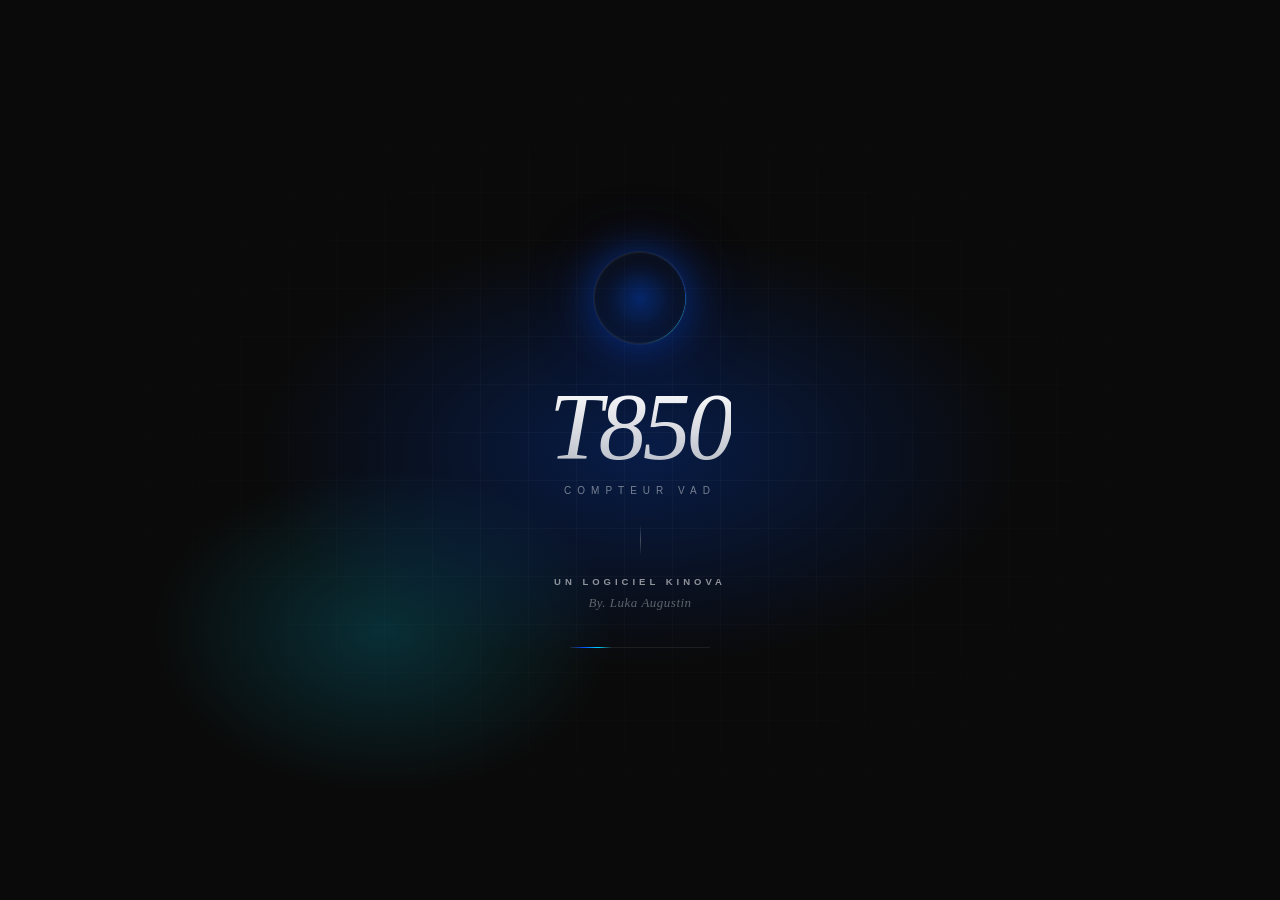
==== commit 54f067f6: "Refactoring production-grade : sécurité, logging, corrections critiques ## Bugs critiques corrigés -" ====
--- a/index.html
+++ b/index.html
@@ -4,9 +4,7 @@
 <meta charset="utf-8"/>
 <meta name="viewport" content="width=device-width, initial-scale=1"/>
 <title>T850 — Compteur VAD</title>
-<link rel="preconnect" href="https://fonts.googleapis.com">
-<link rel="preconnect" href="https://fonts.gstatic.com" crossorigin>
-<link href="https://fonts.googleapis.com/css2?family=Instrument+Serif:ital@0;1&family=Geist:wght@300;400;500;600;700&family=JetBrains+Mono:wght@400;500;700&display=swap" rel="stylesheet">
+<!-- Polices système uniquement (app offline packagée en .exe) -->
 
 <style>
 /* ============================================================
@@ -77,7 +75,7 @@
 html { font-size: 15px; }
 
 body {
-  font-family: 'Geist', -apple-system, BlinkMacSystemFont, sans-serif;
+  font-family: 'Geist', 'Segoe UI', -apple-system, BlinkMacSystemFont, system-ui, sans-serif;
   font-feature-settings: "cv11","ss01","ss03","cv09";
   -webkit-font-smoothing: antialiased;
   -moz-osx-font-smoothing: grayscale;
@@ -1477,7 +1475,10 @@
 
 let saveTimer;
 function scheduleSave(){clearTimeout(saveTimer);saveTimer=setTimeout(async()=>{
-  try{await fetch('/api/save',{method:'POST',headers:{'Content-Type':'application/json'},body:JSON.stringify({state})});}catch(e){}
+  try{
+    const res=await fetch('/api/save',{method:'POST',headers:{'Content-Type':'application/json'},body:JSON.stringify(state)});
+    if(!res.ok) throw new Error(`HTTP ${res.status}`);
+  }catch(e){console.warn('[T850] Échec sauvegarde auto :',e);}
 },400);}
 
 function showToast(m){const t=$('toast');t.textContent=m;t.classList.add('show');setTimeout(()=>t.classList.remove('show'),2200);}
@@ -1513,7 +1514,7 @@
   const multi=Object.values(byClient).filter(c=>c>=2).length;
   $('kpiMulti').textContent=multi||'—';
 
-  $('kpiAgenda').textContent=(state.catalogOverrides&&state.catalogOverrides.__sgAgenda)||0;
+  $('kpiAgenda').textContent=state.sgAgenda||0;
 
   // Client
   if(state.currentClient){const c=state.currentClient;const ini=((c.prenom||' ')[0]+(c.nom||' ')[0]).toUpperCase().trim();$('clientAvatar').textContent=ini||'C';$('clientName').textContent=`${c.prenom||''} ${c.nom||''}`.trim()||'—';$('clientDob').textContent=c.naissance||'—';}
@@ -1658,8 +1659,14 @@
   $('newProductInput').value=''; scheduleSave();renderCatalogProducts();render();showToast('Produit ajouté ✅');
 });
 
-function getSGA(){return((state.catalogOverrides=state.catalogOverrides||{}).__sgAgenda||0);}
-function setSGA(n){(state.catalogOverrides=state.catalogOverrides||{}).__sgAgenda=n;scheduleSave();render();}
+function getSGA(){
+  // Migration : sgAgenda était parfois dans catalogOverrides.__sgAgenda
+  if(!state.sgAgenda&&(state.catalogOverrides||{}).__sgAgenda){
+    state.sgAgenda=parseInt(state.catalogOverrides.__sgAgenda)||0;
+  }
+  return state.sgAgenda||0;
+}
+function setSGA(n){state.sgAgenda=Math.max(0,parseInt(n)||0);scheduleSave();render();}
 $('agendaPlus').addEventListener('click',e=>{e.stopPropagation();setSGA(getSGA()+1);showToast('SG Agenda : '+getSGA());});
 $('agendaMinus').addEventListener('click',e=>{e.stopPropagation();if(getSGA()>0)setSGA(getSGA()-1);});
 $('kpiAgenda').addEventListener('dblclick',()=>{const v=prompt('SG Agenda :',getSGA());if(v===null)return;const n=parseInt(v);if(!isNaN(n)&&n>=0){setSGA(n);showToast('SG Agenda ✅');}});
@@ -1673,17 +1680,25 @@
   }catch(e){showToast('Erreur reset ❌');}
 });
 
-$('pdfBtn').addEventListener('click',async()=>{
-  try{const res=await fetch('/export_pdf',{method:'POST',headers:{'Content-Type':'application/json'},
-    body:JSON.stringify({title:'RECAP VENTES',general:state.sales.length,sales:state.sales,rebonds:state.rebonds,sgAgenda:(state.catalogOverrides&&state.catalogOverrides.__sgAgenda)||0})});
-    const data=await res.json(); showToast(data.ok?'PDF exporté ✅':'Erreur PDF ❌');}catch(e){showToast('Erreur PDF ❌');}
+async function exportPdf(payload, btn){
+  if(btn.disabled) return;
+  const orig=btn.textContent; btn.disabled=true; btn.textContent='Génération…';
+  try{
+    const res=await fetch('/export_pdf',{method:'POST',headers:{'Content-Type':'application/json'},body:JSON.stringify(payload)});
+    const data=await res.json();
+    if(data.ok) showToast('PDF exporté ✅');
+    else{ showToast('Erreur PDF ❌'); console.error('[T850] PDF error:',data.error); }
+  }catch(e){ showToast('Erreur PDF ❌'); console.error('[T850] PDF fetch error:',e); }
+  finally{ btn.disabled=false; btn.textContent=orig; }
+}
+
+$('pdfBtn').addEventListener('click',function(){
+  exportPdf({title:'RECAP VENTES',general:state.sales.length,sales:state.sales,rebonds:state.rebonds,sgAgenda:getSGA()},this);
 });
-$('pdfWeekBtn').addEventListener('click',async()=>{
+$('pdfWeekBtn').addEventListener('click',function(){
   const ws=weekSales(),wr=weekRebonds(); const{monday,sunday}=weekBounds();
   const rangeLabel=`${pad(monday.getDate())}/${pad(monday.getMonth()+1)}/${monday.getFullYear()} → ${pad(sunday.getDate())}/${pad(sunday.getMonth()+1)}/${sunday.getFullYear()}`;
-  try{const res=await fetch('/export_pdf',{method:'POST',headers:{'Content-Type':'application/json'},
-    body:JSON.stringify({title:`RECAP SEMAINE (${rangeLabel})`,general:ws.length,sales:ws,rebonds:wr,sgAgenda:(state.catalogOverrides&&state.catalogOverrides.__sgAgenda)||0})});
-    const data=await res.json(); showToast(data.ok?'PDF semaine exporté ✅':'Erreur PDF ❌');}catch(e){showToast('Erreur PDF ❌');}
+  exportPdf({title:`RECAP SEMAINE (${rangeLabel})`,general:ws.length,sales:ws,rebonds:wr,sgAgenda:getSGA()},this);
 });
 
 $('helpBtn').addEventListener('click',()=>{$('noteText').textContent=NOTE_CONTENT;openModal('noteModal');});
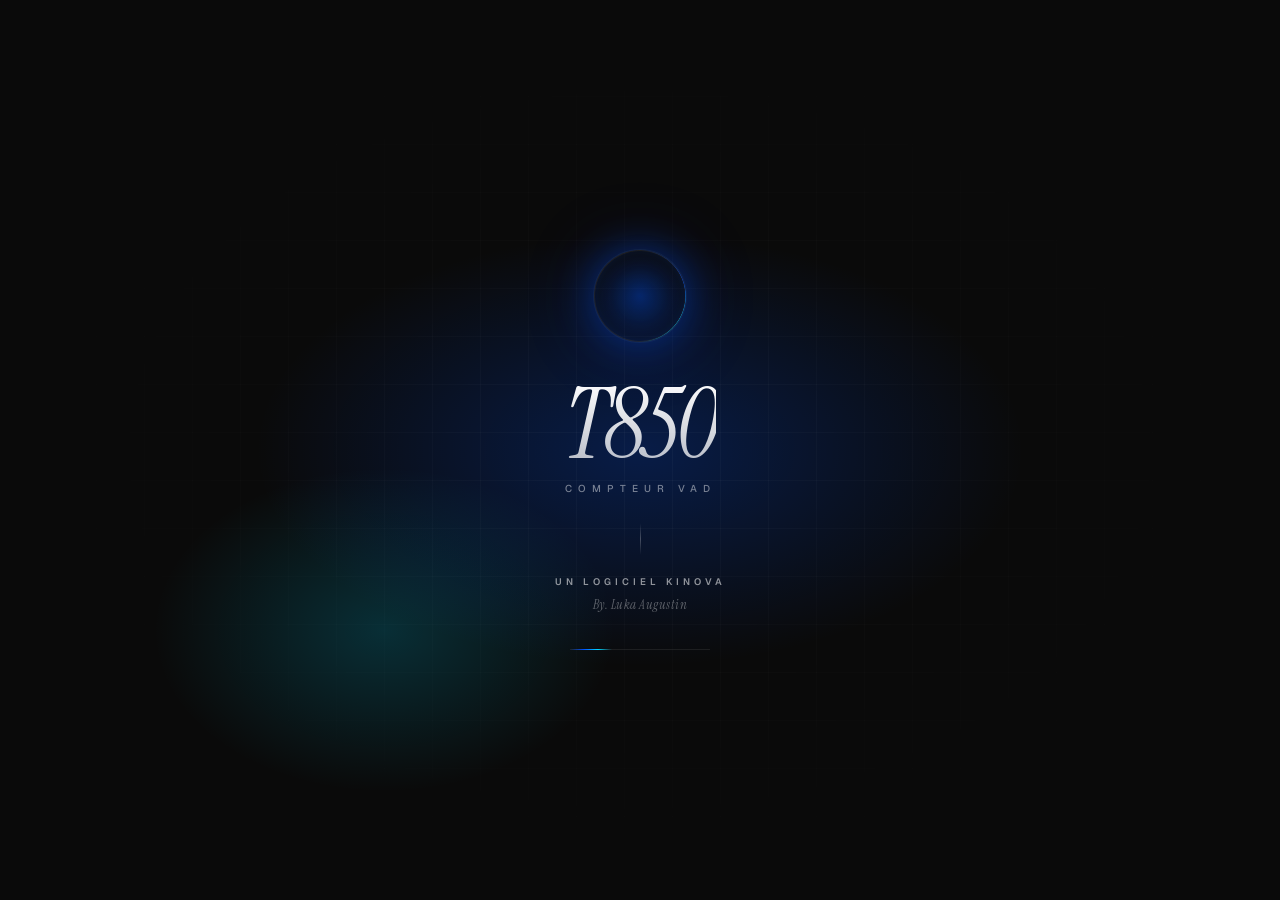
==== commit cf0faa39: "Add files via upload" ====
--- a/index.html
+++ b/index.html
@@ -4,7 +4,9 @@
 <meta charset="utf-8"/>
 <meta name="viewport" content="width=device-width, initial-scale=1"/>
 <title>T850 — Compteur VAD</title>
-<!-- Polices système uniquement (app offline packagée en .exe) -->
+<link rel="preconnect" href="https://fonts.googleapis.com">
+<link rel="preconnect" href="https://fonts.gstatic.com" crossorigin>
+<link href="https://fonts.googleapis.com/css2?family=Instrument+Serif:ital@0;1&family=Geist:wght@300;400;500;600;700&family=JetBrains+Mono:wght@400;500;700&display=swap" rel="stylesheet">
 
 <style>
 /* ============================================================
@@ -75,7 +77,7 @@
 html { font-size: 15px; }
 
 body {
-  font-family: 'Geist', 'Segoe UI', -apple-system, BlinkMacSystemFont, system-ui, sans-serif;
+  font-family: 'Geist', -apple-system, BlinkMacSystemFont, sans-serif;
   font-feature-settings: "cv11","ss01","ss03","cv09";
   -webkit-font-smoothing: antialiased;
   -moz-osx-font-smoothing: grayscale;
@@ -1475,10 +1477,7 @@
 
 let saveTimer;
 function scheduleSave(){clearTimeout(saveTimer);saveTimer=setTimeout(async()=>{
-  try{
-    const res=await fetch('/api/save',{method:'POST',headers:{'Content-Type':'application/json'},body:JSON.stringify(state)});
-    if(!res.ok) throw new Error(`HTTP ${res.status}`);
-  }catch(e){console.warn('[T850] Échec sauvegarde auto :',e);}
+  try{await fetch('/api/save',{method:'POST',headers:{'Content-Type':'application/json'},body:JSON.stringify({state})});}catch(e){}
 },400);}
 
 function showToast(m){const t=$('toast');t.textContent=m;t.classList.add('show');setTimeout(()=>t.classList.remove('show'),2200);}
@@ -1514,7 +1513,7 @@
   const multi=Object.values(byClient).filter(c=>c>=2).length;
   $('kpiMulti').textContent=multi||'—';
 
-  $('kpiAgenda').textContent=state.sgAgenda||0;
+  $('kpiAgenda').textContent=(state.catalogOverrides&&state.catalogOverrides.__sgAgenda)||0;
 
   // Client
   if(state.currentClient){const c=state.currentClient;const ini=((c.prenom||' ')[0]+(c.nom||' ')[0]).toUpperCase().trim();$('clientAvatar').textContent=ini||'C';$('clientName').textContent=`${c.prenom||''} ${c.nom||''}`.trim()||'—';$('clientDob').textContent=c.naissance||'—';}
@@ -1659,14 +1658,8 @@
   $('newProductInput').value=''; scheduleSave();renderCatalogProducts();render();showToast('Produit ajouté ✅');
 });
 
-function getSGA(){
-  // Migration : sgAgenda était parfois dans catalogOverrides.__sgAgenda
-  if(!state.sgAgenda&&(state.catalogOverrides||{}).__sgAgenda){
-    state.sgAgenda=parseInt(state.catalogOverrides.__sgAgenda)||0;
-  }
-  return state.sgAgenda||0;
-}
-function setSGA(n){state.sgAgenda=Math.max(0,parseInt(n)||0);scheduleSave();render();}
+function getSGA(){return((state.catalogOverrides=state.catalogOverrides||{}).__sgAgenda||0);}
+function setSGA(n){(state.catalogOverrides=state.catalogOverrides||{}).__sgAgenda=n;scheduleSave();render();}
 $('agendaPlus').addEventListener('click',e=>{e.stopPropagation();setSGA(getSGA()+1);showToast('SG Agenda : '+getSGA());});
 $('agendaMinus').addEventListener('click',e=>{e.stopPropagation();if(getSGA()>0)setSGA(getSGA()-1);});
 $('kpiAgenda').addEventListener('dblclick',()=>{const v=prompt('SG Agenda :',getSGA());if(v===null)return;const n=parseInt(v);if(!isNaN(n)&&n>=0){setSGA(n);showToast('SG Agenda ✅');}});
@@ -1680,25 +1673,17 @@
   }catch(e){showToast('Erreur reset ❌');}
 });
 
-async function exportPdf(payload, btn){
-  if(btn.disabled) return;
-  const orig=btn.textContent; btn.disabled=true; btn.textContent='Génération…';
-  try{
-    const res=await fetch('/export_pdf',{method:'POST',headers:{'Content-Type':'application/json'},body:JSON.stringify(payload)});
-    const data=await res.json();
-    if(data.ok) showToast('PDF exporté ✅');
-    else{ showToast('Erreur PDF ❌'); console.error('[T850] PDF error:',data.error); }
-  }catch(e){ showToast('Erreur PDF ❌'); console.error('[T850] PDF fetch error:',e); }
-  finally{ btn.disabled=false; btn.textContent=orig; }
-}
-
-$('pdfBtn').addEventListener('click',function(){
-  exportPdf({title:'RECAP VENTES',general:state.sales.length,sales:state.sales,rebonds:state.rebonds,sgAgenda:getSGA()},this);
+$('pdfBtn').addEventListener('click',async()=>{
+  try{const res=await fetch('/export_pdf',{method:'POST',headers:{'Content-Type':'application/json'},
+    body:JSON.stringify({title:'RECAP VENTES',general:state.sales.length,sales:state.sales,rebonds:state.rebonds,sgAgenda:(state.catalogOverrides&&state.catalogOverrides.__sgAgenda)||0})});
+    const data=await res.json(); showToast(data.ok?'PDF exporté ✅':'Erreur PDF ❌');}catch(e){showToast('Erreur PDF ❌');}
 });
-$('pdfWeekBtn').addEventListener('click',function(){
+$('pdfWeekBtn').addEventListener('click',async()=>{
   const ws=weekSales(),wr=weekRebonds(); const{monday,sunday}=weekBounds();
   const rangeLabel=`${pad(monday.getDate())}/${pad(monday.getMonth()+1)}/${monday.getFullYear()} → ${pad(sunday.getDate())}/${pad(sunday.getMonth()+1)}/${sunday.getFullYear()}`;
-  exportPdf({title:`RECAP SEMAINE (${rangeLabel})`,general:ws.length,sales:ws,rebonds:wr,sgAgenda:getSGA()},this);
+  try{const res=await fetch('/export_pdf',{method:'POST',headers:{'Content-Type':'application/json'},
+    body:JSON.stringify({title:`RECAP SEMAINE (${rangeLabel})`,general:ws.length,sales:ws,rebonds:wr,sgAgenda:(state.catalogOverrides&&state.catalogOverrides.__sgAgenda)||0})});
+    const data=await res.json(); showToast(data.ok?'PDF semaine exporté ✅':'Erreur PDF ❌');}catch(e){showToast('Erreur PDF ❌');}
 });
 
 $('helpBtn').addEventListener('click',()=>{$('noteText').textContent=NOTE_CONTENT;openModal('noteModal');});
